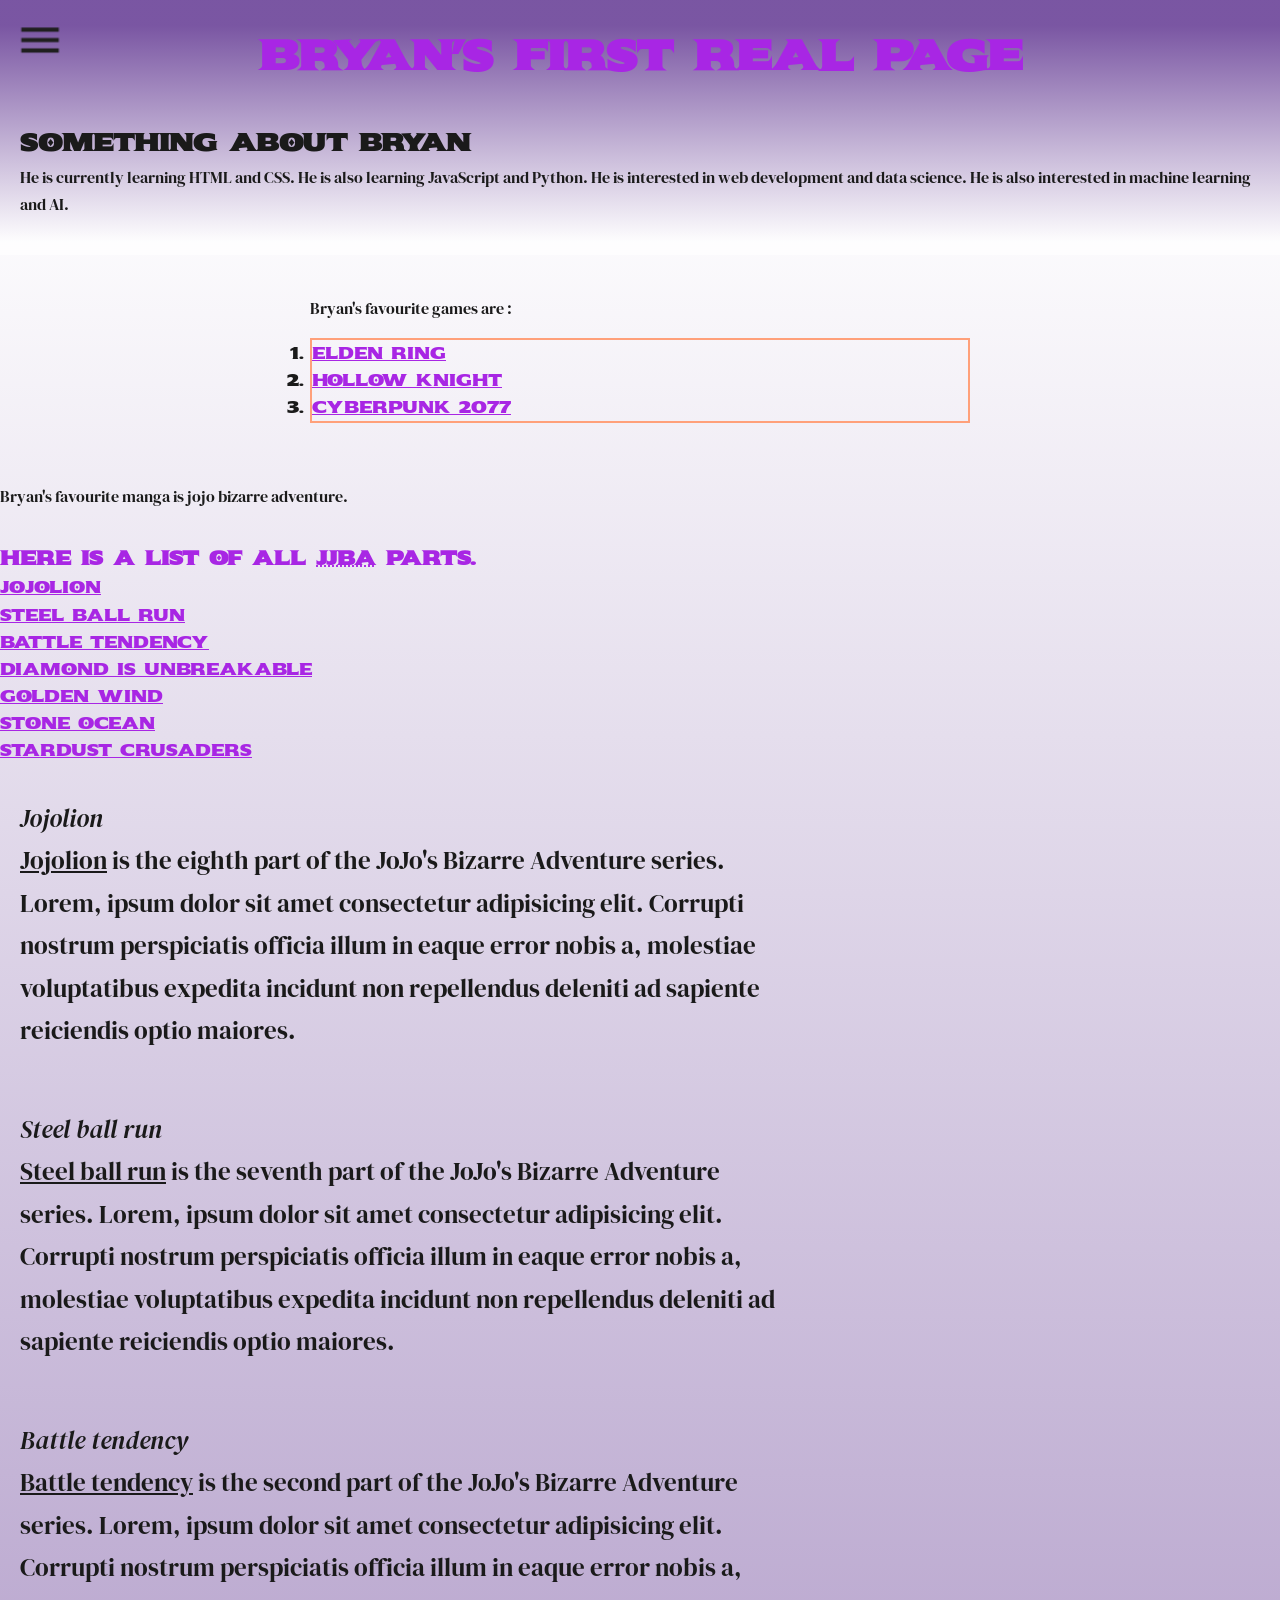
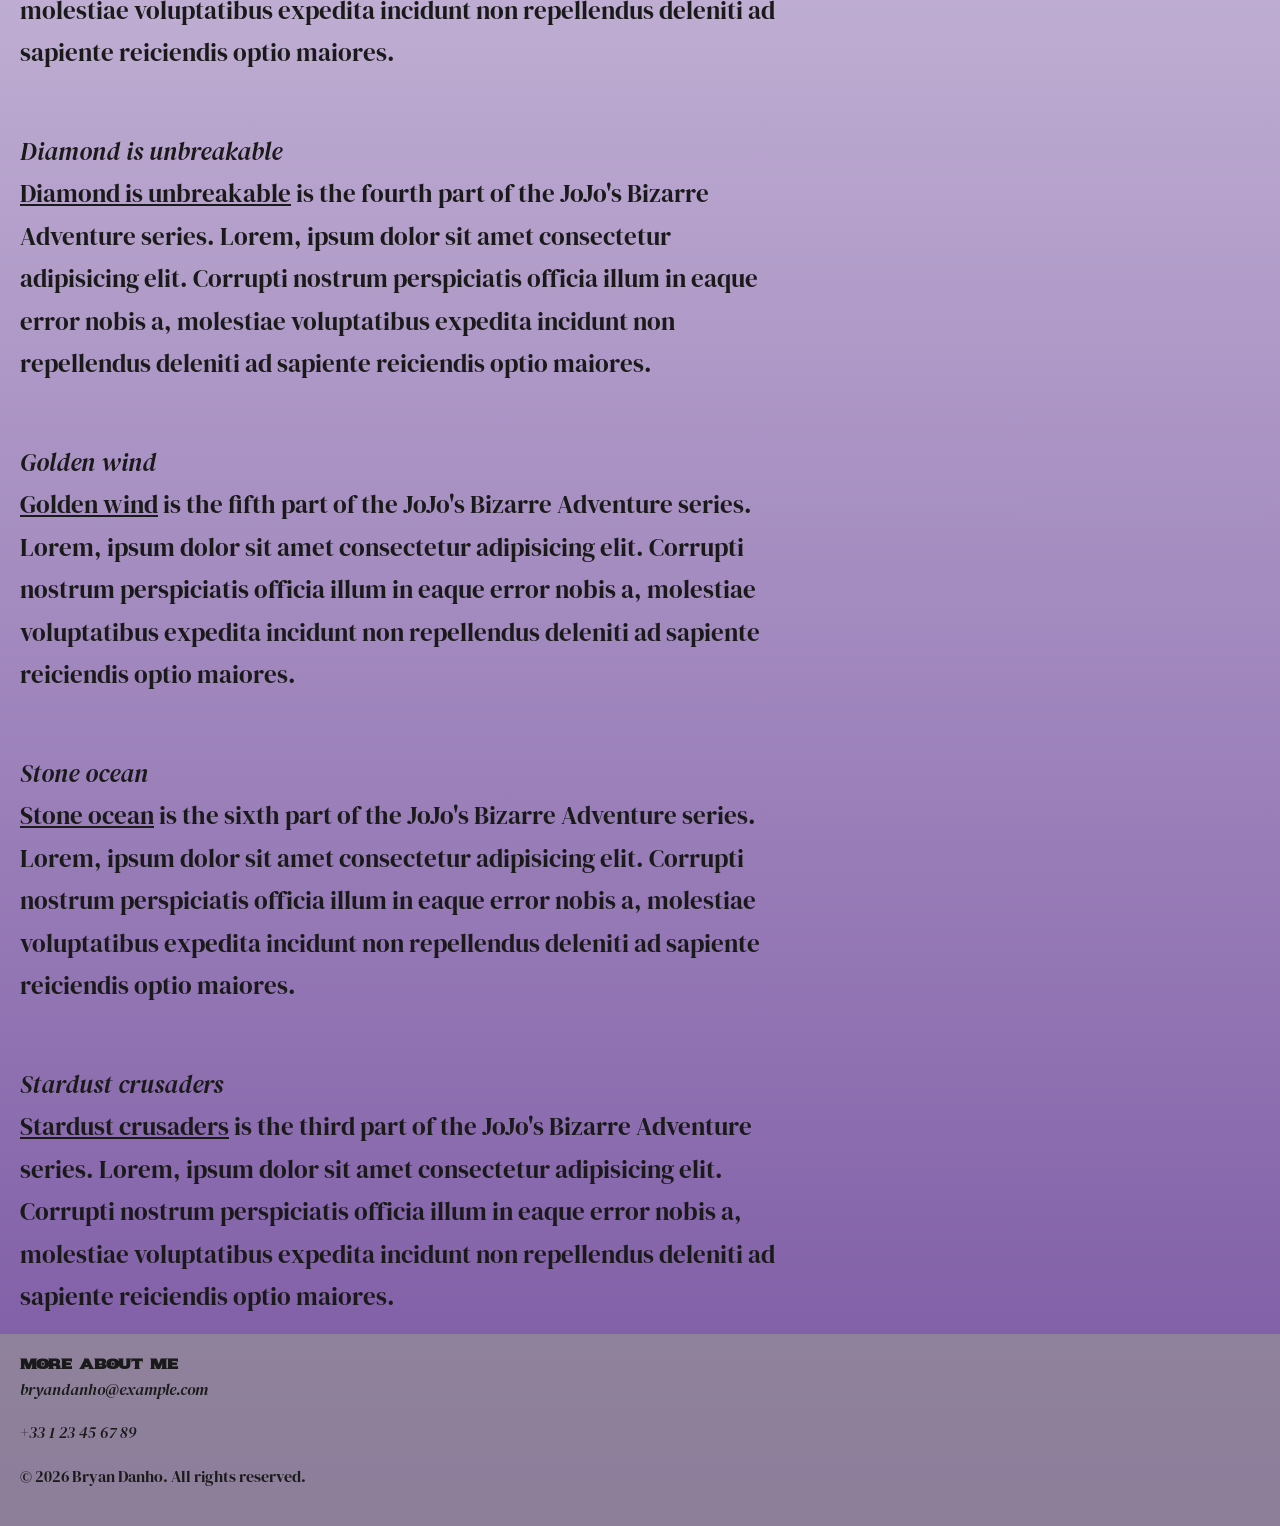
==== jjba-part.html @ 715cad7c "Rename jjba-parts.html to jjba-part.html" ====
<!DOCTYPE html>
<html lang="eng">

<head>
    <meta charset="UTF-8">
    <title>Bryan's first real page</title>
    <link rel="preconnect" href="https://fonts.googleapis.com">
    <link rel="preconnect" href="https://fonts.gstatic.com" crossorigin>
    <link href="https://fonts.googleapis.com/css2?family=Sekuya&display=swap" rel="stylesheet">
    <link rel="preconnect" href="https://fonts.googleapis.com">
    <link rel="preconnect" href="https://fonts.gstatic.com" crossorigin>
    <link href="https://fonts.googleapis.com/css2?family=DM+Serif+Display:ital@0;1&display=swap" rel="stylesheet">
    <link rel="stylesheet" href="style.css">
</head>

<body>
    <header>
        <img src="menu_icon.png" alt="A menu icon" class="menu-icon">
        <h1>Bryan's first real page </h1>
        <h2>Something about Bryan</h2>
        <p>He is currently learning HTML and CSS. He is also learning JavaScript and Python. He is interested in web
            development and data science. He is also interested in machine learning and AI.
        </p>
    </header>
    <main>
        <p>Bryan's favourite games are :
        <div class="games">
            <ol>
                <li><a href="https://fr.wikipedia.org/wiki/Elden_Ring" target="_blank">Elden Ring</a>
                </li>
                <li><a href="https://fr.wikipedia.org/wiki/Hollow_Knight" target="_blank">Hollow Knight</a></li>
                <li><a href="https://fr.wikipedia.org/wiki/Cyberpunk_2077" target="_self">Cyberpunk 2077</a></li>
            </ol>
        </div>
        </p>
    </main>
    <p>Bryan's favourite manga is jojo bizarre adventure. </p>
    <h3>Here is a list of all <abbr title="JoJo's Bizarre Adventure">JJBA</abbr> parts.</h3>
    <div class="parts list">
        <ul>
            <li><a href="#prt.8">Jojolion</a></li>
            <li><a href="#prt.7">Steel ball run</a></li>
            <li><a href="#prt.2">Battle tendency</a></li>
            <li><a href="#prt.4">Diamond is unbreakable</a></li>
            <li><a href="#prt.5">Golden wind</a></li>
            <li><a href="#prt.6">Stone ocean</a></li>
            <li><a href="#prt.3">Stardust crusaders</a></li>
        </ul>
    </div>
    <div class="parts-container">
        <section id="prt.8">
            <h4 class="dm-serif-display-regular-italic">Jojolion</h4>
            <p><u>Jojolion</u> is the eighth part of the JoJo's Bizarre Adventure series. Lorem, ipsum dolor sit amet
                consectetur adipisicing elit. Corrupti nostrum perspiciatis officia illum in eaque error nobis a,
                molestiae voluptatibus expedita incidunt non repellendus deleniti ad sapiente reiciendis optio maiores.
            </p>
        </section>
        <section id="prt.7">
            <h4 class="dm-serif-display-regular-italic">Steel ball run</h4>
            <p><u>Steel ball run</u> is the seventh part of the JoJo's Bizarre Adventure series. Lorem, ipsum dolor sit
                amet consectetur adipisicing elit. Corrupti nostrum perspiciatis officia illum in eaque error nobis a,
                molestiae voluptatibus expedita incidunt non repellendus deleniti ad sapiente reiciendis optio maiores.
            </p>
        </section>
        <section id="prt.2">
            <h4 class="dm-serif-display-regular-italic">Battle tendency</h4>
            <p><u>Battle tendency</u> is the second part of the JoJo's Bizarre Adventure series. Lorem, ipsum dolor sit
                amet consectetur adipisicing elit. Corrupti nostrum perspiciatis officia illum in eaque error nobis a,
                molestiae voluptatibus expedita incidunt non repellendus deleniti ad sapiente reiciendis optio maiores.
            </p>
        </section>
        <section id="prt.4">
            <h4 class="dm-serif-display-regular-italic">Diamond is unbreakable</h4>
            <p><u>Diamond is unbreakable</u> is the fourth part of the JoJo's Bizarre Adventure series. Lorem, ipsum
                dolor sit
                amet consectetur adipisicing elit. Corrupti nostrum perspiciatis officia illum in eaque error nobis a,
                molestiae voluptatibus expedita incidunt non repellendus deleniti ad sapiente reiciendis optio maiores.
            </p>
        </section>
        <section id="prt.5">
            <h4 class="dm-serif-display-regular-italic">Golden wind</h4>
            <p><u>Golden wind</u> is the fifth part of the JoJo's Bizarre Adventure series. Lorem, ipsum dolor sit
                amet consectetur adipisicing elit. Corrupti nostrum perspiciatis officia illum in eaque error nobis a,
                molestiae voluptatibus expedita incidunt non repellendus deleniti ad sapiente reiciendis optio maiores.
            </p>
        </section>
        <section id="prt.6">
            <h4 class="dm-serif-display-regular-italic">Stone ocean</h4>
            <p><u>Stone ocean</u> is the sixth part of the JoJo's Bizarre Adventure series. Lorem, ipsum dolor sit
                amet consectetur adipisicing elit. Corrupti nostrum perspiciatis officia illum in eaque error nobis a,
                molestiae voluptatibus expedita incidunt non repellendus deleniti ad sapiente reiciendis optio maiores.
            </p>
        </section>
        <section id="prt.3">
            <h4 class="dm-serif-display-regular-italic">Stardust crusaders</h4>
            <p><u>Stardust crusaders</u> is the third part of the JoJo's Bizarre Adventure series. Lorem, ipsum dolor
                sit
                amet consectetur adipisicing elit. Corrupti nostrum perspiciatis officia illum in eaque error nobis a,
                molestiae voluptatibus expedita incidunt non repellendus deleniti ad sapiente reiciendis optio maiores.
            </p>
        </section>
    </div>
    </div>
    <footer>
        <h5>More about me</h5>
        <address href="mailto:bryandanho@example.com">
            <p>bryandanho@example.com</p>
        </address>
        <address href="tel:+33123456789">
            <p>+33 1 23 45 67 89</p>
        </address>
        <p>© 2026 Bryan Danho. All rights reserved.</p>
    </footer>
</body>
---- style.css ----
:root {
  --bg: #f5f0e8;
  --text: #1a1a1a;
  --accent: #a826e4;
}

* {
  box-sizing: border-box;
  margin: 0;
  padding: 0;
}


body {
  background: linear-gradient(180deg, #ffffff 5%, #3e0a79b0 100%);
  color: var(--text);
  font-family: "Sekuya", sans-sherif;
  font-size: 16px;
  line-height: 1.7;
  margin: 0;
  padding: 0;
}

header {
  padding: 20px;
  background: linear-gradient(180deg, #3e0a79b0 10%, #ffffffb0 95%);
}

main {
  max-width: 700px;
  margin: 0 auto;
  padding: 40px 20px;
}

h1 {
  color: var(--accent);
  font-size: 42px;
  text-align: center;
}

h2,
h4 {
  margin-top: 32px;
}

h3 {
  margin-top: 32px;
  color: var(--accent);
}

p {
  margin-bottom: 16px;
  text-transform: none;
  font-family: "DM Serif Display", serif;
}

a {
  color: var(--accent);
}

.parts-container {
  display: flex;
  flex-direction: column;
  gap: 8px;
  font-family: "DM Serif Display", serif;
  font-size: 25px;
  max-width: 800px;
  padding: 0 20px;
}

.parts.list {
  list-style: none;
  padding: 0;
  margin: 0;
  text-align: left;
  height: auto;

}

.games {
  padding-right: 20px;
  border: 2px solid rgba(255, 160, 122, 1);
  margin-bottom: 20px;

  & a:hover {
    color: #190d79b0;
  }
}

.dm-serif-display-regular-italic {
  font-family: "DM Serif Display", serif;
  font-weight: 400;
  font-style: italic;
}

footer {
  padding: 20px;
  background: #959297b0;
}

* {
  scroll-behavior: smooth;
}

.menu-icon {
  width: 50px;
  height: 50px;
  color: #ffffff2d;
  left: 15px;
  top: 15px;
  position: fixed;
  z-index: 1000;
}
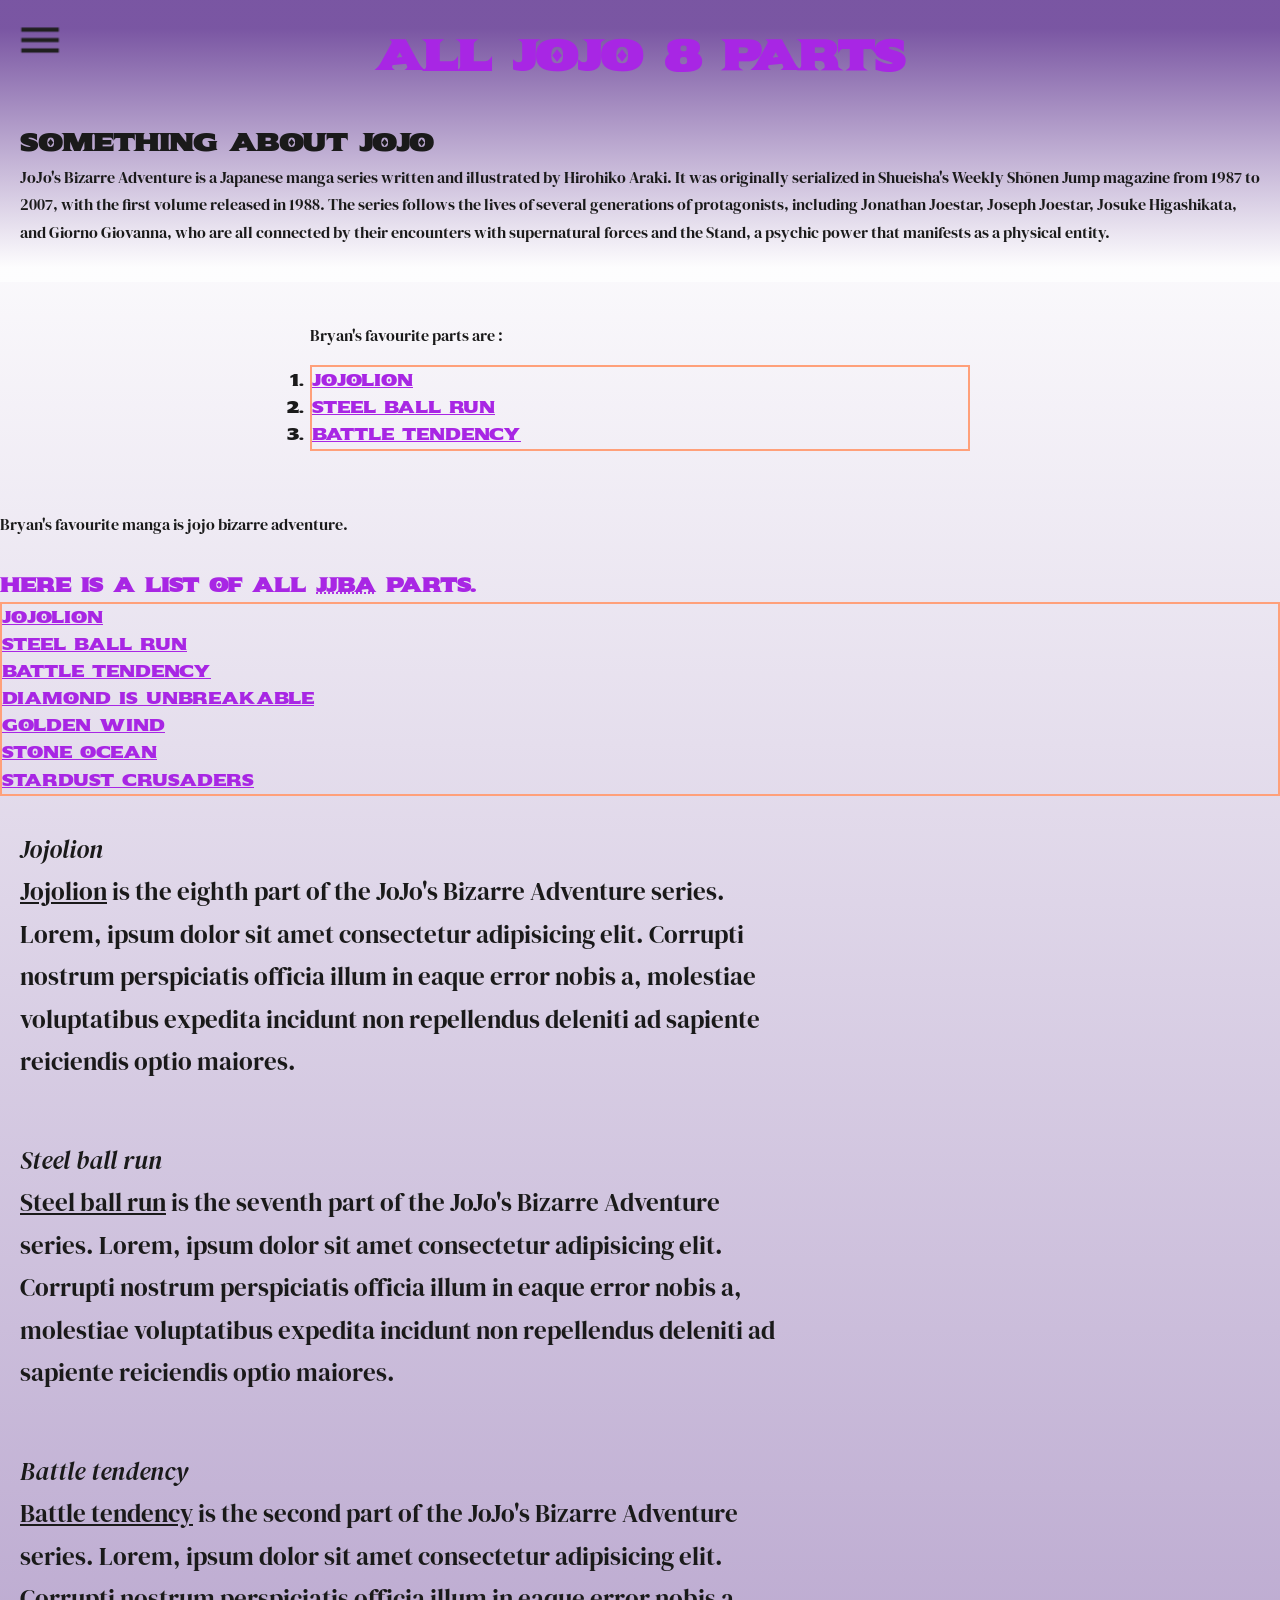
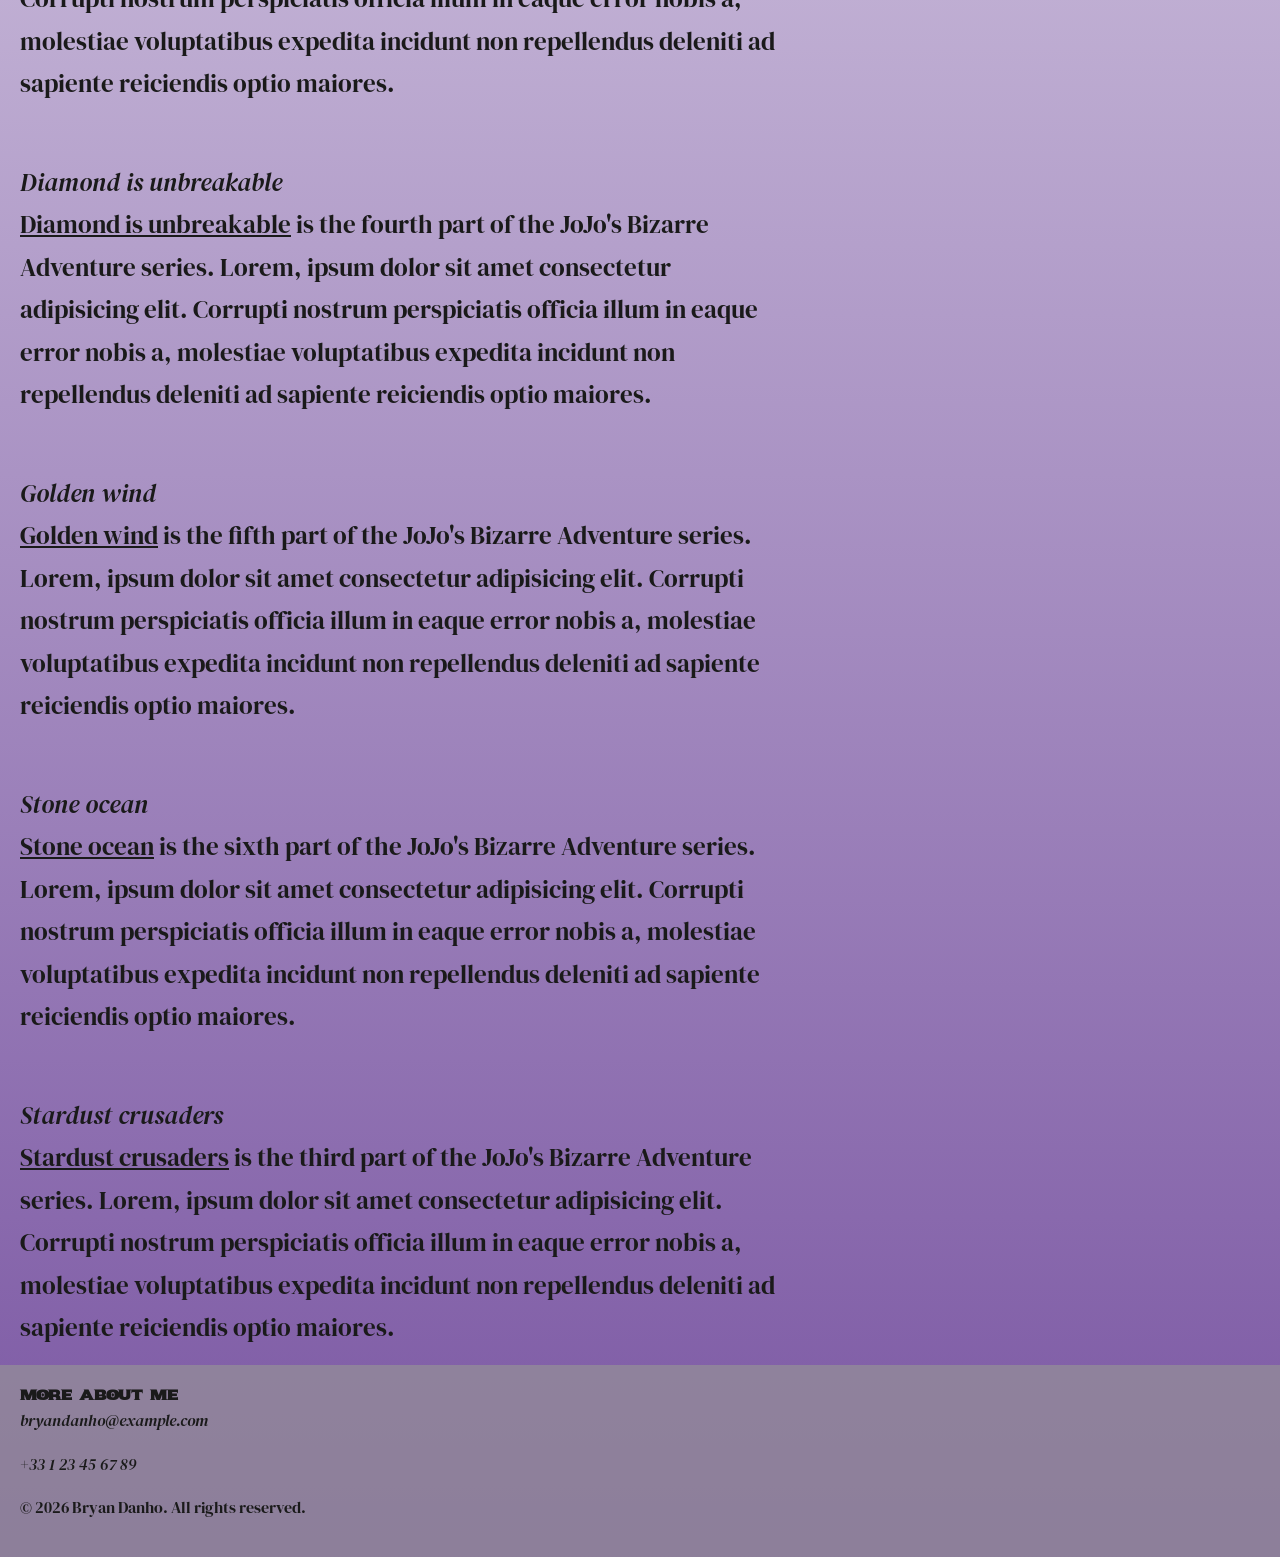
==== commit 2f42c6cd: "Parst part chng" ====
--- a/jjba-part.html
+++ b/jjba-part.html
@@ -3,7 +3,7 @@
 
 <head>
     <meta charset="UTF-8">
-    <title>Bryan's first real page</title>
+    <title>Jojo's bizarre adventure parts</title>
     <link rel="preconnect" href="https://fonts.googleapis.com">
     <link rel="preconnect" href="https://fonts.gstatic.com" crossorigin>
     <link href="https://fonts.googleapis.com/css2?family=Sekuya&display=swap" rel="stylesheet">
@@ -16,20 +16,23 @@
 <body>
     <header>
         <img src="menu_icon.png" alt="A menu icon" class="menu-icon">
-        <h1>Bryan's first real page </h1>
-        <h2>Something about Bryan</h2>
-        <p>He is currently learning HTML and CSS. He is also learning JavaScript and Python. He is interested in web
-            development and data science. He is also interested in machine learning and AI.
+        <h1>All jojo 8 parts</h1>
+        <h2>Something about JOJO</h2>
+        <p>JoJo's Bizarre Adventure is a Japanese manga series written and illustrated by Hirohiko Araki. It was
+            originally serialized in Shueisha's Weekly Shōnen Jump magazine from 1987 to 2007, with the first volume
+            released in 1988. The series follows the lives of several generations of protagonists, including Jonathan
+            Joestar, Joseph Joestar, Josuke Higashikata, and Giorno Giovanna, who are all connected by their encounters
+            with supernatural forces and the Stand, a psychic power that manifests as a physical entity.
         </p>
     </header>
     <main>
-        <p>Bryan's favourite games are :
-        <div class="games">
+        <p>Bryan's favourite parts are :
+        <div class="parts">
             <ol>
-                <li><a href="https://fr.wikipedia.org/wiki/Elden_Ring" target="_blank">Elden Ring</a>
+                <li><a href="#" target="_blank">Jojolion</a>
                 </li>
-                <li><a href="https://fr.wikipedia.org/wiki/Hollow_Knight" target="_blank">Hollow Knight</a></li>
-                <li><a href="https://fr.wikipedia.org/wiki/Cyberpunk_2077" target="_self">Cyberpunk 2077</a></li>
+                <li><a href="#" target="_blank">Steel Ball Run</a></li>
+                <li><a href="#" target="_self">Battle Tendency</a></li>
             </ol>
         </div>
         </p>
@@ -112,3 +115,5 @@
         <p>© 2026 Bryan Danho. All rights reserved.</p>
     </footer>
 </body>
+
+</html>
--- a/style.css
+++ b/style.css
@@ -77,7 +77,7 @@
 
 }
 
-.games {
+.parts {
   padding-right: 20px;
   border: 2px solid rgba(255, 160, 122, 1);
   margin-bottom: 20px;
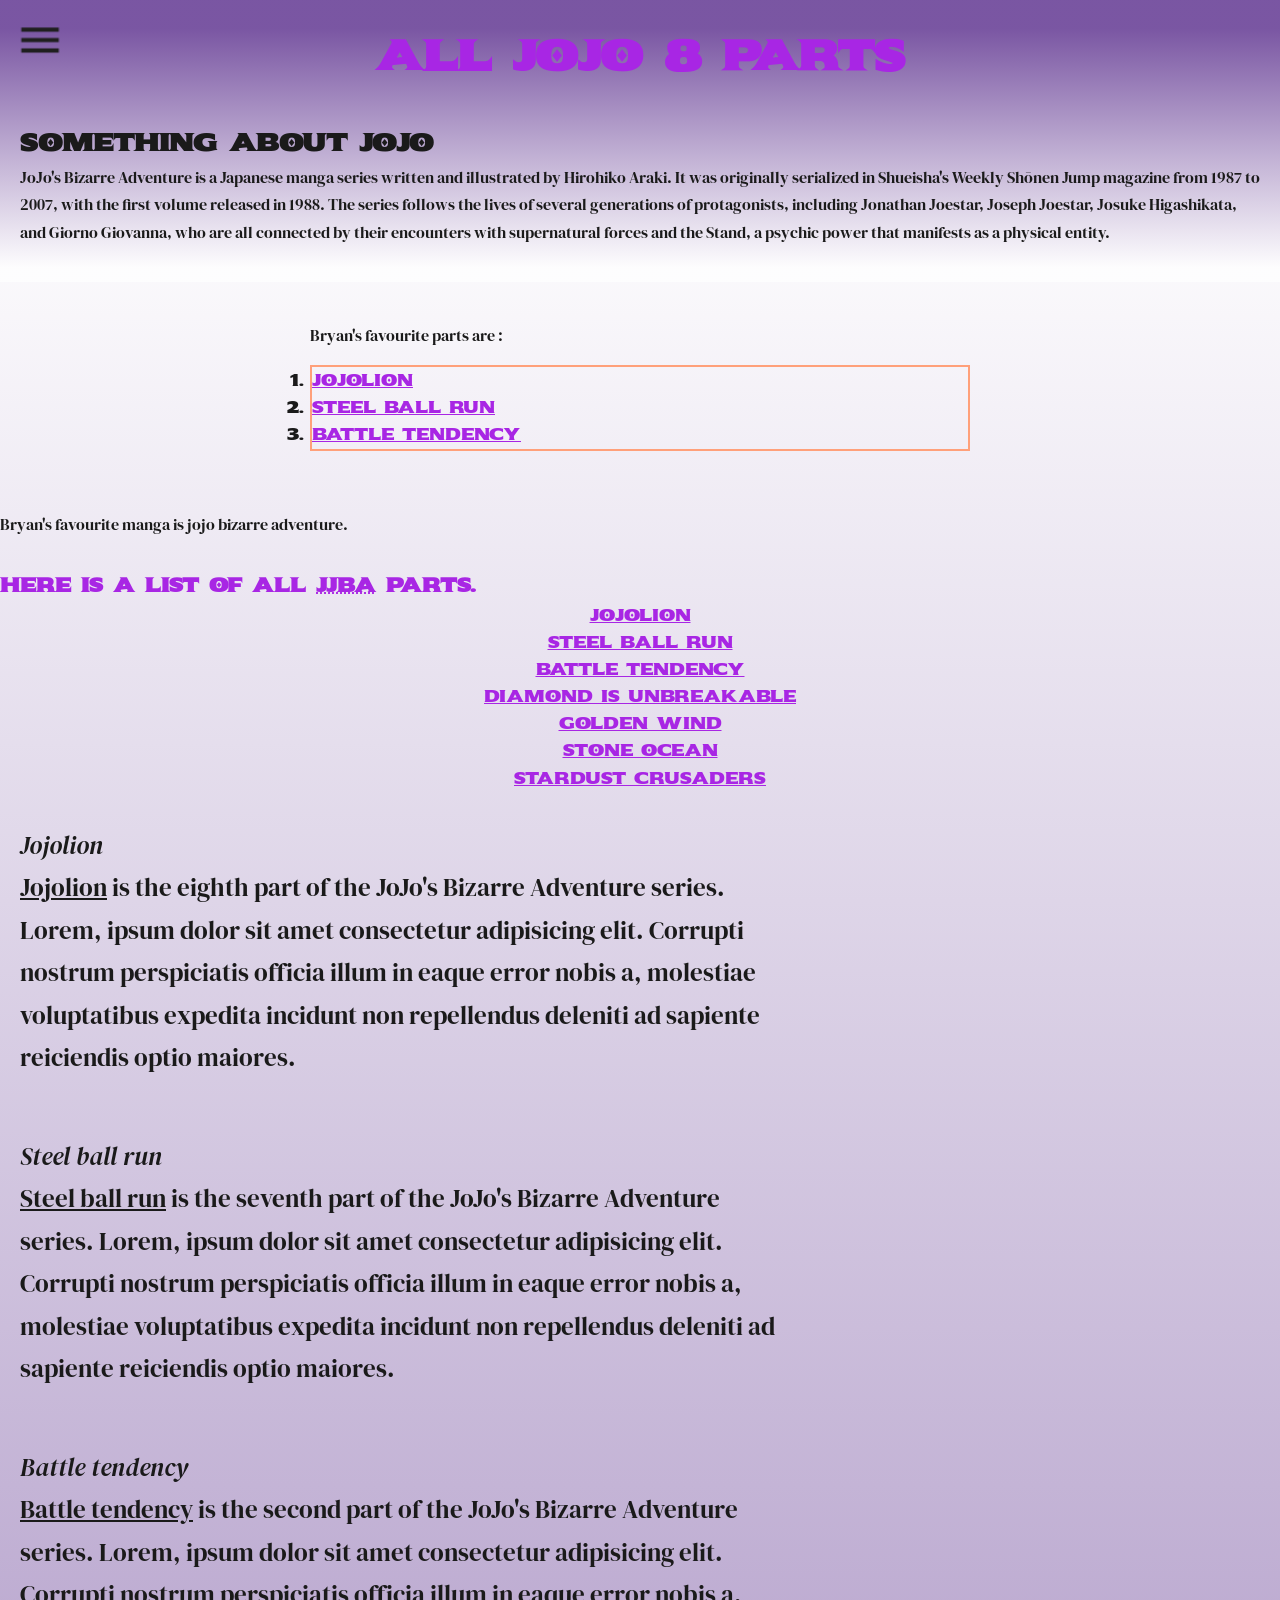
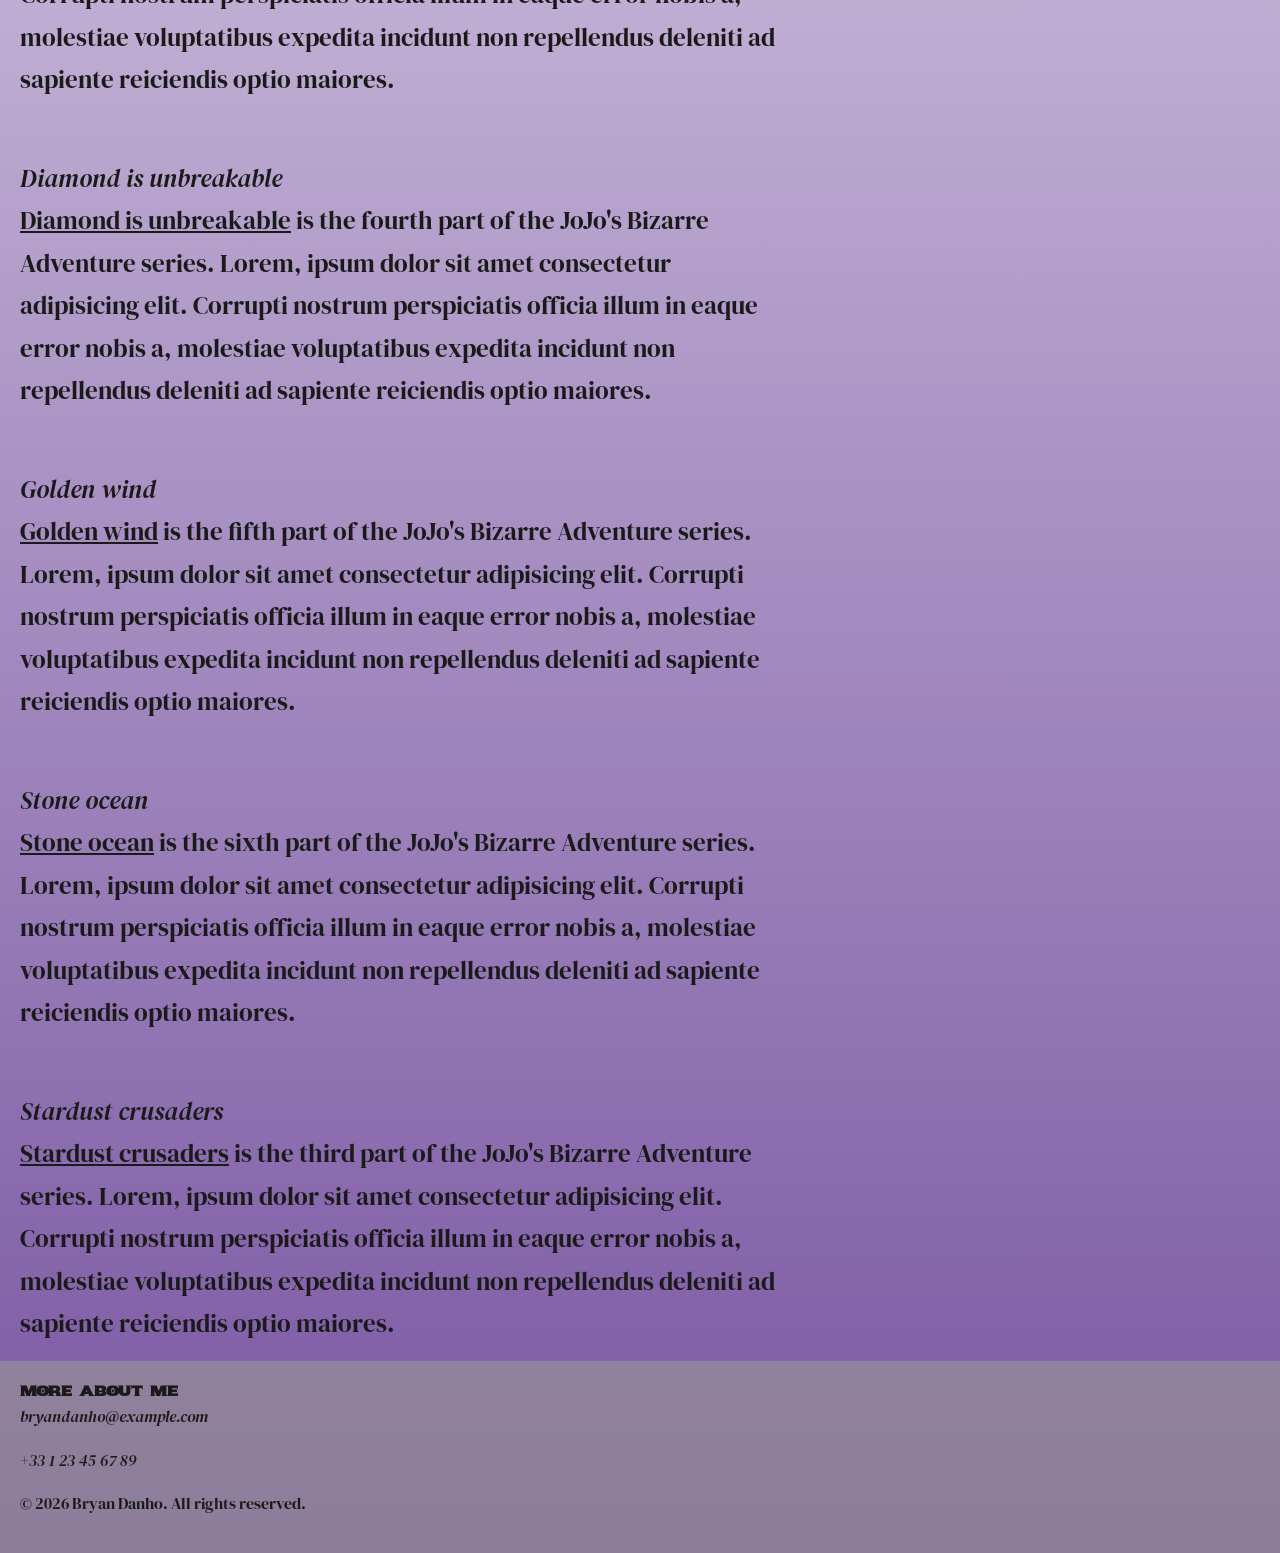
==== commit 08ee4e62: "parts listcenter" ====
--- a/jjba-part.html
+++ b/jjba-part.html
@@ -39,7 +39,7 @@
     </main>
     <p>Bryan's favourite manga is jojo bizarre adventure. </p>
     <h3>Here is a list of all <abbr title="JoJo's Bizarre Adventure">JJBA</abbr> parts.</h3>
-    <div class="parts list">
+    <div class="parts-list">
         <ul>
             <li><a href="#prt.8">Jojolion</a></li>
             <li><a href="#prt.7">Steel ball run</a></li>
--- a/style.css
+++ b/style.css
@@ -68,11 +68,11 @@
   padding: 0 20px;
 }
 
-.parts.list {
+.parts-list {
   list-style: none;
   padding: 0;
   margin: 0;
-  text-align: left;
+  text-align: center;
   height: auto;
 
 }
